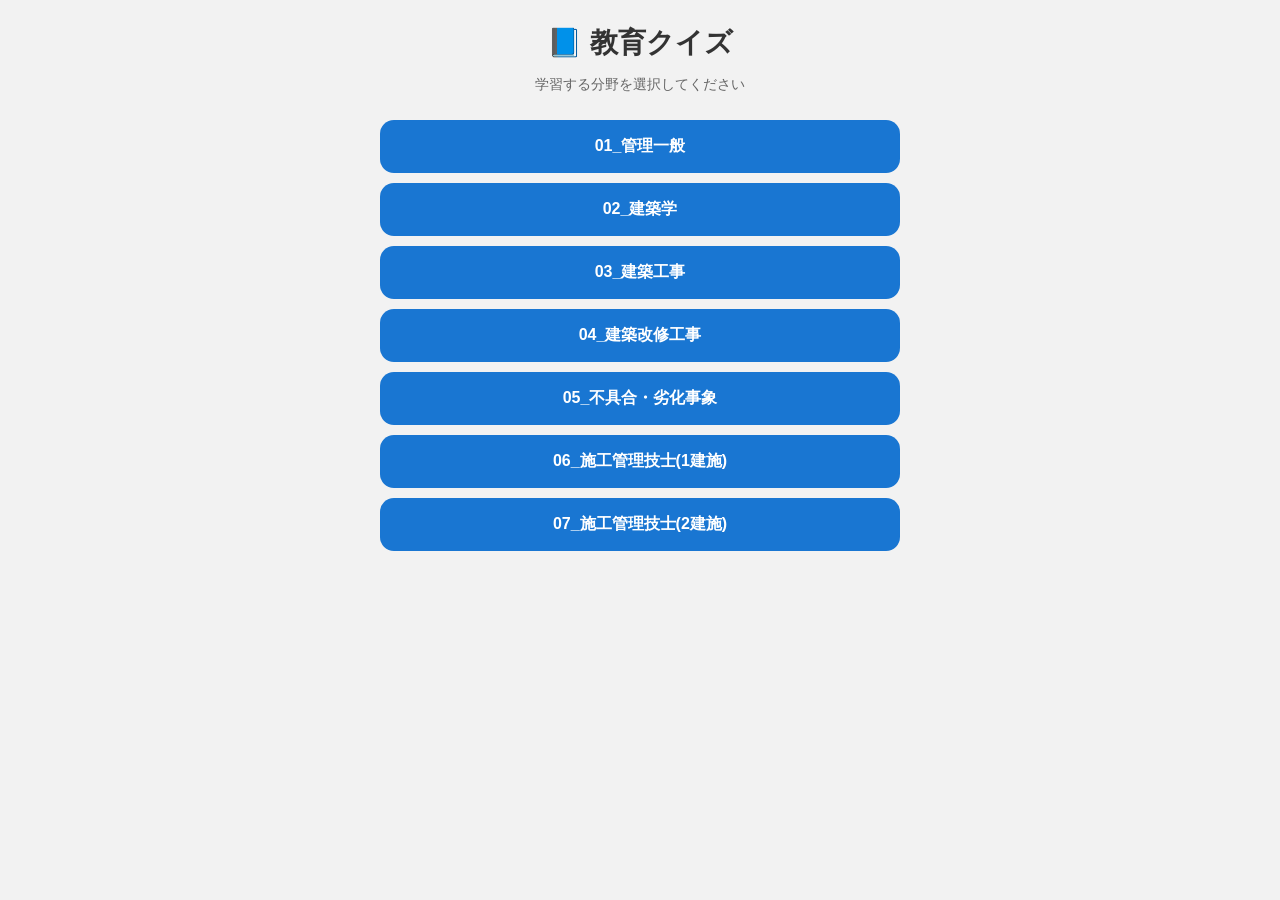
==== index.html @ 7f03d63e "Add files via upload" ====
<!DOCTYPE html>
<html lang="ja">
<head>
  <meta charset="UTF-8">
  <meta name="viewport" content="width=device-width, initial-scale=1.0">
  <title>教育クイズ</title>
  <meta name="theme-color" content="#1976d2">
  <meta name="apple-mobile-web-app-capable" content="yes">
  <meta name="apple-mobile-web-app-status-bar-style" content="default">
  <meta name="apple-mobile-web-app-title" content="教育クイズ">
  <link rel="manifest" href="manifest.json">
  <link rel="apple-touch-icon" href="icons/icon-192.png">
  <link rel="stylesheet" href="style.css">
</head>
<body>
  <div class="container">
    <h1>📘 教育クイズ</h1>
    <p class="subtext">学習する分野を選択してください</p>
    <div id="groupList"></div>
  </div>

  <script>
    const groups = [
      "01_管理一般",
      "02_建築学",
      "03_建築工事",
      "04_建築改修工事",
      "05_不具合・劣化事象",
      "06_施工管理技士(1建施)",
      "07_施工管理技士(2建施)"
    ];

    const list = document.getElementById("groupList");

    groups.forEach(group => {
      const btn = document.createElement("button");
      btn.className = "card-btn";
      btn.textContent = group;
      btn.onclick = () => {
        location.href = "app.html?group=" + encodeURIComponent(group);
      };
      list.appendChild(btn);
    });

    if ("serviceWorker" in navigator) {
      window.addEventListener("load", () => {
        navigator.serviceWorker.register("./service-worker.js")
          .then(() => console.log("Service Worker registered"))
          .catch(err => console.error("Service Worker registration failed:", err));
      });
    }
  </script>
</body>
</html>
---- style.css ----
body {
  font-family: sans-serif;
  background: #f2f2f2;
  margin: 0;
  padding: 12px;
  color: #333;
}

.container {
  max-width: 520px;
  margin: 0 auto;
}

h1 {
  text-align: center;
  font-size: 28px;
  margin-top: 12px;
  margin-bottom: 8px;
}

.subtext {
  text-align: center;
  color: #666;
  font-size: 14px;
  margin-bottom: 16px;
}

.topbar {
  display: flex;
  align-items: center;
  gap: 10px;
  margin-bottom: 14px;
}

.group-title {
  font-weight: bold;
  font-size: 16px;
  color: #1976d2;
  word-break: break-all;
}

.menu-card,
.card,
.answer,
.error-card {
  background: #fff;
  border-radius: 16px;
  box-shadow: 0 4px 12px rgba(0, 0, 0, 0.12);
}

.menu-card {
  padding: 18px;
}

.menu-title {
  text-align: center;
  margin-top: 0;
  margin-bottom: 8px;
}

.card {
  padding: 20px;
  margin: 12px 0;
}

.question-card {
  font-size: 20px;
  line-height: 1.7;
  font-weight: bold;
  text-align: left;
  white-space: pre-wrap;
}

.answer {
  padding: 16px;
  margin-top: 12px;
  background: #fff6d8;
  border: 1px solid #f0d98b;
  text-align: left;
  white-space: normal;
  line-height: 1.6;
}

.card-btn,
.main-btn,
.next,
.ok,
.ng,
.small-btn {
  border: none;
  border-radius: 14px;
  font-size: 16px;
  font-weight: bold;
  cursor: pointer;
}

.card-btn,
.main-btn,
.next {
  width: 100%;
  padding: 16px;
  margin-top: 10px;
}

.card-btn {
  background: #1976d2;
  color: #fff;
}

.main-btn {
  background: #333;
  color: #fff;
}

.next {
  background: #111;
  color: #fff;
}

.small-btn {
  background: #e3f2fd;
  color: #1976d2;
  padding: 10px 14px;
}

.judge-area {
  display: flex;
  justify-content: space-between;
  gap: 10px;
  margin-top: 14px;
}

.ok,
.ng {
  width: 50%;
  padding: 15px;
  color: #fff;
}

.ok {
  background: #43a047;
}

.ng {
  background: #e53935;
}

.counter,
.type-label,
.stats {
  text-align: center;
  margin-top: 10px;
}

.counter {
  color: #777;
  font-size: 14px;
}

.type-label {
  color: #1976d2;
  font-weight: bold;
  font-size: 15px;
}

.stats {
  margin-top: 16px;
  font-weight: bold;
  color: #555;
}

.error-card {
  padding: 24px;
  margin-top: 40px;
  text-align: center;
}

.hidden {
  display: none !important;
}

@media (max-width: 480px) {
  body {
    padding: 10px;
  }

  h1 {
    font-size: 24px;
  }

  .question-card {
    font-size: 18px;
  }

  .card-btn,
  .main-btn,
  .next,
  .ok,
  .ng {
    font-size: 15px;
  }
}
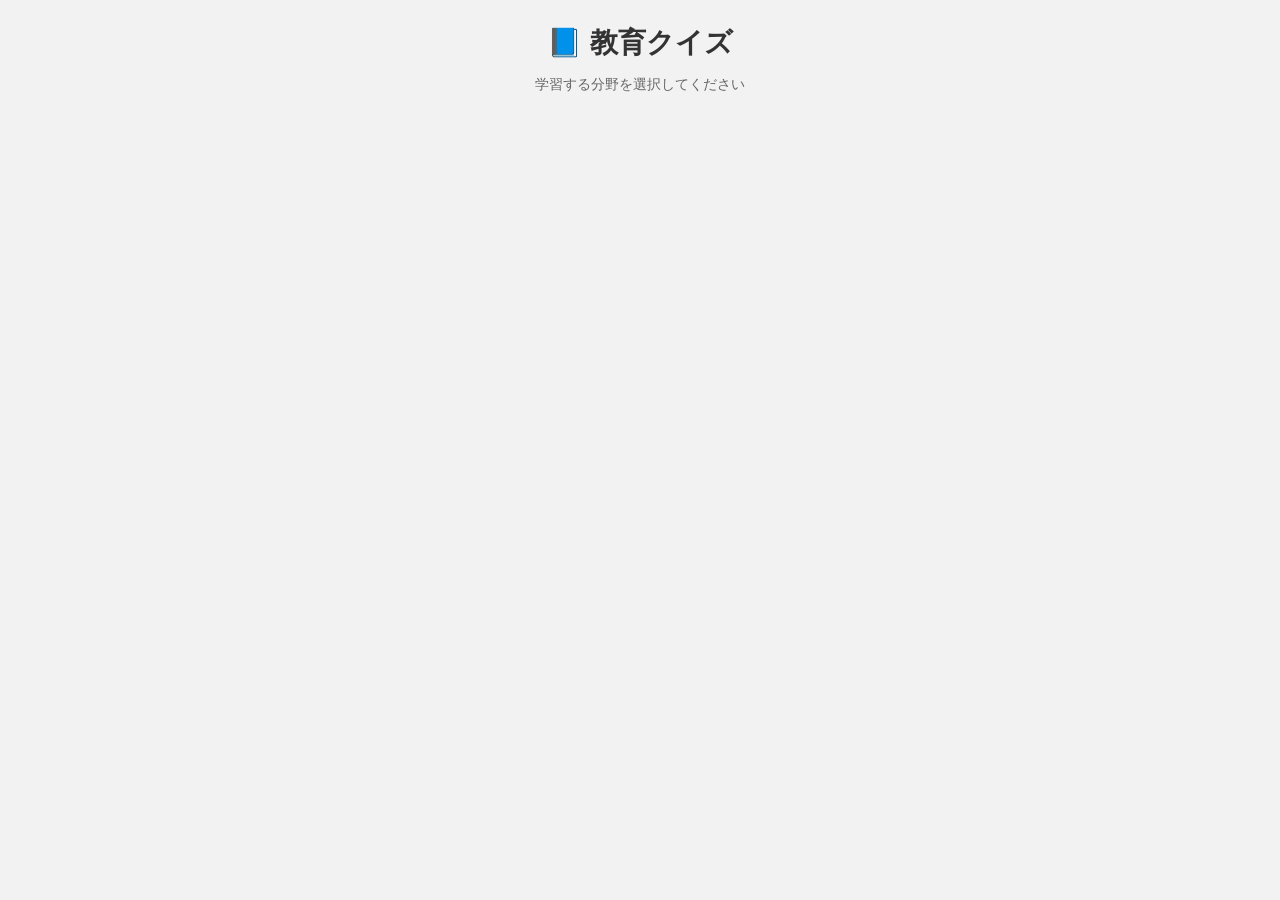
==== commit 41aa5a32: "Add files via upload" ====
--- a/index.html
+++ b/index.html
@@ -25,9 +25,11 @@
       "02_建築学",
       "03_建築工事",
       "04_建築改修工事",
-      "05_不具合・劣化事象",
-      "06_施工管理技士(1建施)",
-      "07_施工管理技士(2建施)"
+      "05_維持管理・点検・調査診断",
+      "06_不具合・劣化事象・補修・補強",
+      "21_1級施工管理技士(1建施)"
+      "22_２級施工管理技士(2建施)"
+      "99_建築用語"
     ];
 
     const list = document.getElementById("groupList");
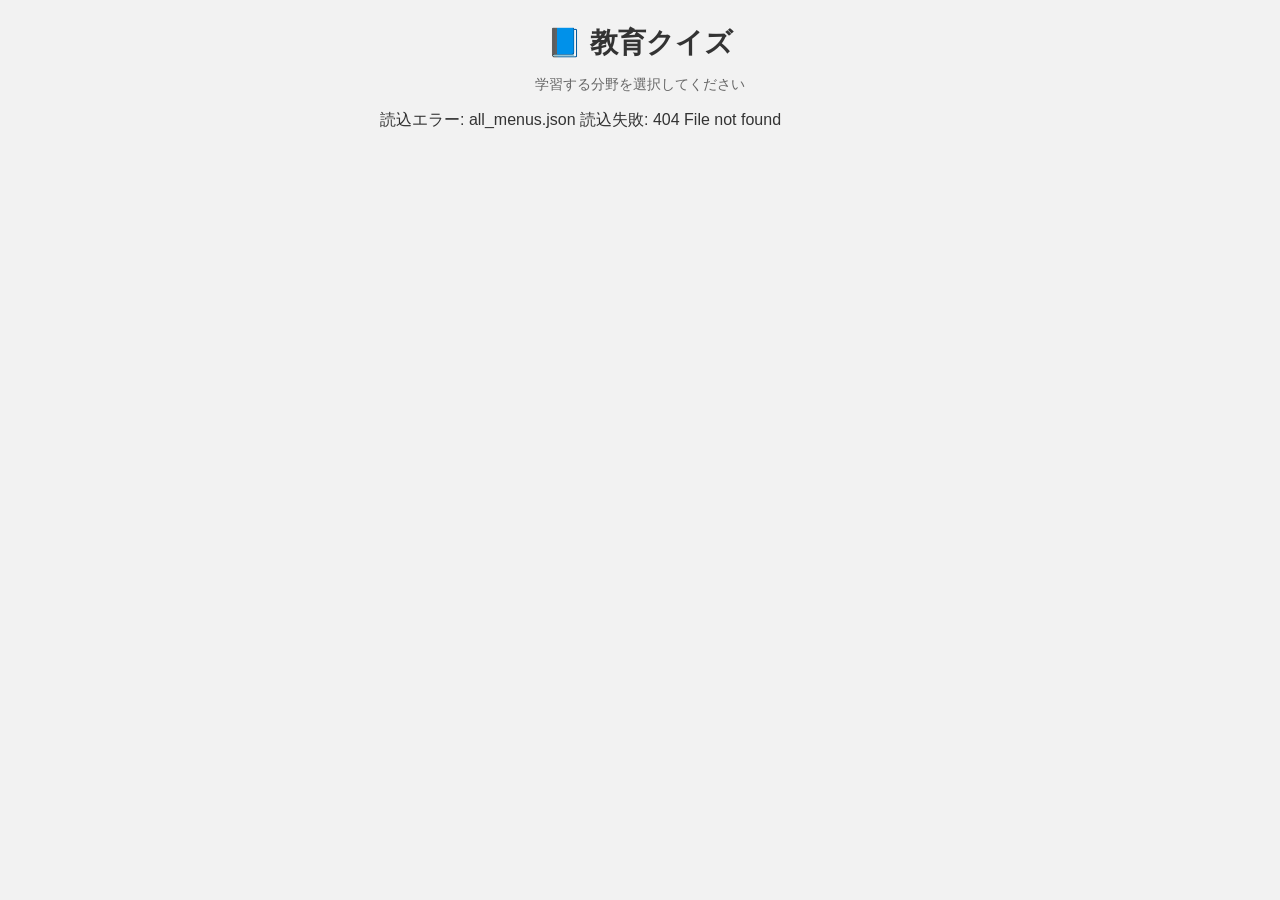
==== commit dea9dc4f: "Add files via upload" ====
--- a/index.html
+++ b/index.html
@@ -20,29 +20,37 @@
   </div>
 
   <script>
-    const groups = [
-      "01_管理一般",
-      "02_建築学",
-      "03_建築工事",
-      "04_建築改修工事",
-      "05_維持管理・点検・調査診断",
-      "06_不具合・劣化事象・補修・補強",
-      "21_1級施工管理技士(1建施)"
-      "22_２級施工管理技士(2建施)"
-      "99_建築用語"
-    ];
-
     const list = document.getElementById("groupList");
 
-    groups.forEach(group => {
-      const btn = document.createElement("button");
-      btn.className = "card-btn";
-      btn.textContent = group;
-      btn.onclick = () => {
-        location.href = "app.html?group=" + encodeURIComponent(group);
-      };
-      list.appendChild(btn);
-    });
+    fetch("./all_menus.json")
+      .then(res => {
+        if (!res.ok) {
+          throw new Error(`all_menus.json 読込失敗: ${res.status} ${res.statusText}`);
+        }
+        return res.json();
+      })
+      .then(data => {
+        const menus = Array.isArray(data.menus) ? data.menus : [];
+
+        if (menus.length === 0) {
+          list.innerHTML = "<p>メニューがありません。</p>";
+          return;
+        }
+
+        menus.forEach(menu => {
+          const btn = document.createElement("button");
+          btn.className = "card-btn";
+          btn.textContent = `${menu.menu_name} (${menu.quiz_count}テーマ)`;
+          btn.onclick = () => {
+            location.href = "app.html?group=" + encodeURIComponent(menu.menu_name);
+          };
+          list.appendChild(btn);
+        });
+      })
+      .catch(err => {
+        console.error(err);
+        list.innerHTML = `<p>読込エラー: ${escapeHtml(err.message)}</p>`;
+      });
 
     if ("serviceWorker" in navigator) {
       window.addEventListener("load", () => {
@@ -51,6 +59,15 @@
           .catch(err => console.error("Service Worker registration failed:", err));
       });
     }
+
+    function escapeHtml(str) {
+      return String(str)
+        .replace(/&/g, "&amp;")
+        .replace(/</g, "&lt;")
+        .replace(/>/g, "&gt;")
+        .replace(/"/g, "&quot;")
+        .replace(/'/g, "&#39;");
+    }
   </script>
 </body>
 </html>
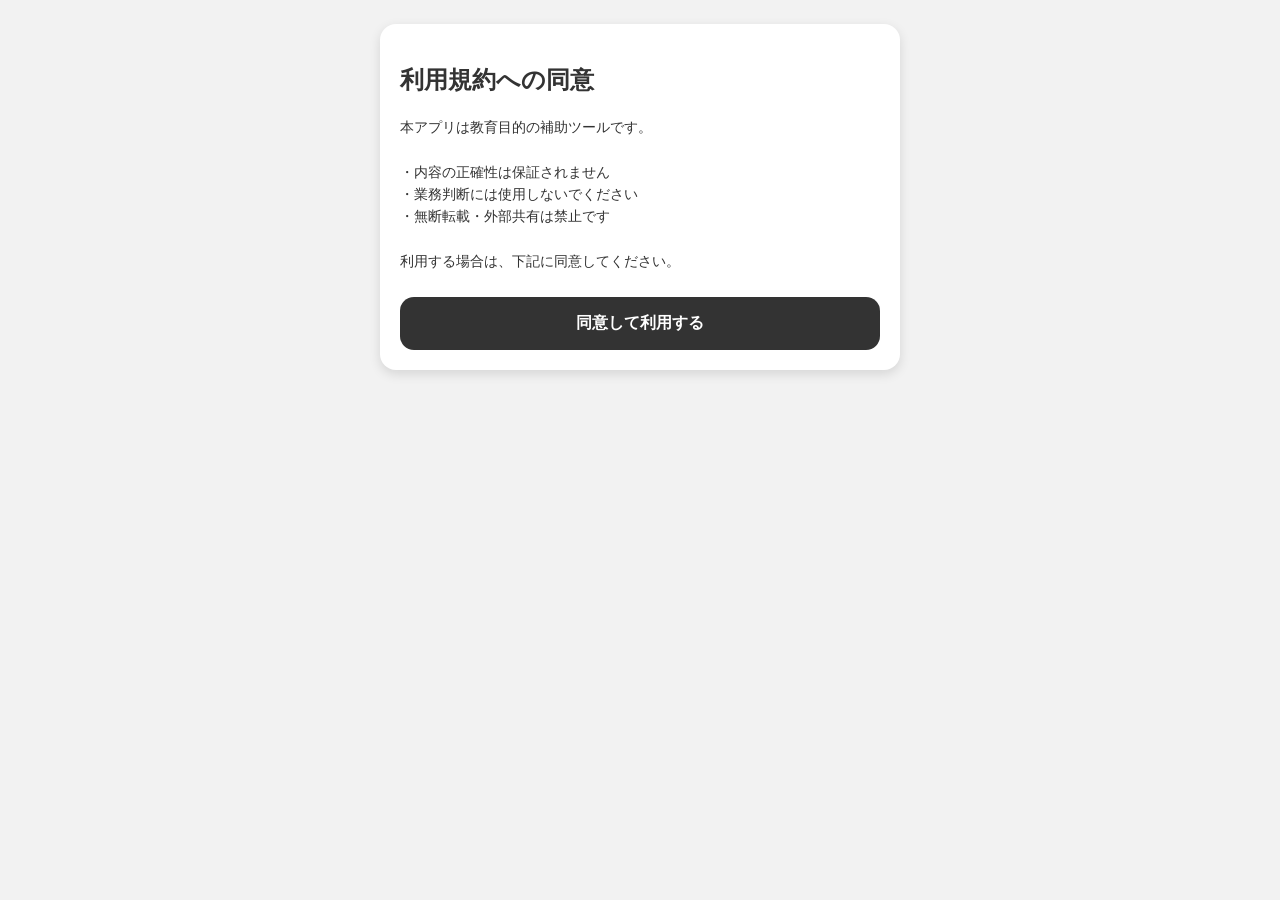
==== commit 33e2660f: "Add files via upload" ====
--- a/index.html
+++ b/index.html
@@ -19,55 +19,66 @@
     <div id="groupList"></div>
   </div>
 
-  <script>
-    const list = document.getElementById("groupList");
+<script>
+  const list = document.getElementById("groupList");
 
-    fetch("./all_menus.json")
-      .then(res => {
-        if (!res.ok) {
-          throw new Error(`all_menus.json 読込失敗: ${res.status} ${res.statusText}`);
-        }
-        return res.json();
-      })
-      .then(data => {
-        const menus = Array.isArray(data.menus) ? data.menus : [];
+  fetch("./all_menus.json")
+    .then(res => {
+      if (!res.ok) {
+        throw new Error(`all_menus.json 読込失敗: ${res.status} ${res.statusText}`);
+      }
+      return res.json();
+    })
+    .then(data => {
+      const menus = Array.isArray(data.menus) ? data.menus : [];
 
-        if (menus.length === 0) {
-          list.innerHTML = "<p>メニューがありません。</p>";
-          return;
-        }
+      if (menus.length === 0) {
+        list.innerHTML = "<p>メニューがありません。</p>";
+        return;
+      }
 
-        menus.forEach(menu => {
-          const btn = document.createElement("button");
-          btn.className = "card-btn";
-          btn.textContent = `${menu.menu_name} (${menu.quiz_count}テーマ)`;
-          btn.onclick = () => {
-            location.href = "app.html?group=" + encodeURIComponent(menu.menu_name);
-          };
-          list.appendChild(btn);
-        });
-      })
-      .catch(err => {
-        console.error(err);
-        list.innerHTML = `<p>読込エラー: ${escapeHtml(err.message)}</p>`;
+      menus.forEach(menu => {
+        const btn = document.createElement("button");
+        btn.className = "card-btn";
+        btn.textContent = `${menu.menu_name} (${menu.quiz_count}テーマ)`;
+        btn.onclick = () => {
+          location.href = "app.html?group=" + encodeURIComponent(menu.menu_name);
+        };
+        list.appendChild(btn);
       });
+    })
+    .catch(err => {
+      console.error(err);
+      list.innerHTML = `<p>読込エラー: ${escapeHtml(err.message)}</p>`;
+    });
+</script>
 
-    if ("serviceWorker" in navigator) {
-      window.addEventListener("load", () => {
-        navigator.serviceWorker.register("./service-worker.js")
-          .then(() => console.log("Service Worker registered"))
-          .catch(err => console.error("Service Worker registration failed:", err));
-      });
-    }
+<script>
+  if ("serviceWorker" in navigator) {
+    window.addEventListener("load", () => {
+      navigator.serviceWorker.register("./service-worker.js")
+        .then(() => console.log("Service Worker registered"))
+        .catch(err => console.error("Service Worker registration failed:", err));
+    });
+  }
+</script>
 
-    function escapeHtml(str) {
-      return String(str)
-        .replace(/&/g, "&amp;")
-        .replace(/</g, "&lt;")
-        .replace(/>/g, "&gt;")
-        .replace(/"/g, "&quot;")
-        .replace(/'/g, "&#39;");
-    }
-  </script>
+<script>
+  function escapeHtml(str) {
+    return String(str)
+      .replace(/&/g, "&amp;")
+      .replace(/</g, "&lt;")
+      .replace(/>/g, "&gt;")
+      .replace(/"/g, "&quot;")
+      .replace(/'/g, "&#39;");
+  }
+</script>
+
+<!-- ここから別タグにする -->
+<script src="consent.js"></script>
+<script>
+  checkConsent();
+</script>
+
 </body>
 </html>
